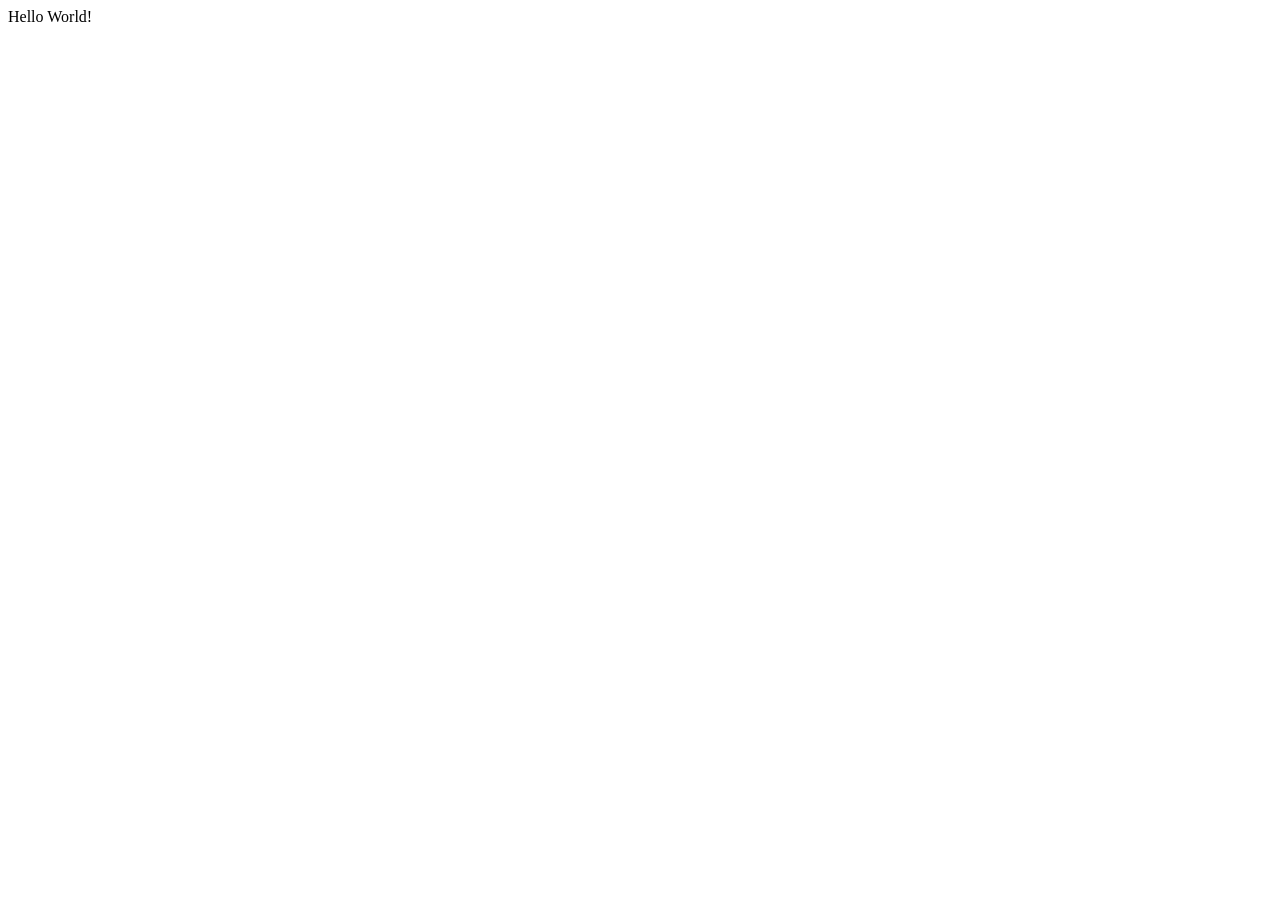
==== index.html @ 88e0c28f "Update index.html" ====
<!DOCTYPE html>
<html lang="en" dir="ltr">
  <head>
    <meta charset="utf-8">
    <title></title>
    <link rel="stylesheet" href="css/styles.css">
    <link rel="icon" href="favicon.ico">
    <title>Reivax's Page</title>
  </head>
  <body>
    Hello World!
  </body>
</html>
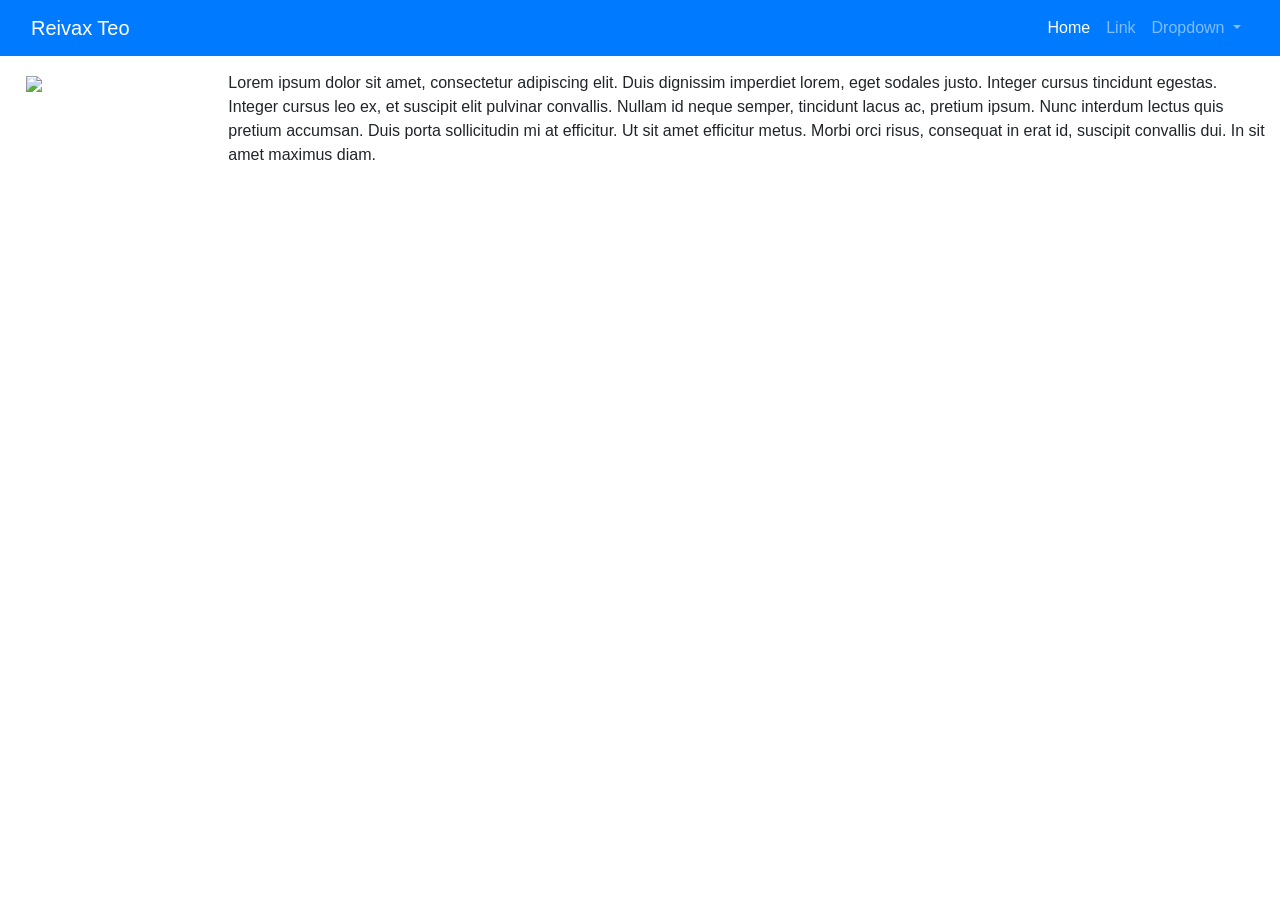
==== commit e280b0c2: "update" ====
--- a/index.html
+++ b/index.html
@@ -1,13 +1,74 @@
 <!DOCTYPE html>
 <html lang="en" dir="ltr">
-  <head>
-    <meta charset="utf-8">
-    <title></title>
-    <link rel="stylesheet" href="css/styles.css">
-    <link rel="icon" href="favicon.ico">
-    <title>Reivax's Page</title>
-  </head>
-  <body>
-    Hello World!
-  </body>
+
+<head>
+  <meta charset="utf-8">
+  <title>Reivax's Page</title>
+  <link rel="stylesheet" href="css/styles.css">
+  <link rel="icon" href="favicon.ico">
+  <link rel="stylesheet" href="https://cdn.jsdelivr.net/npm/bootstrap@4.5.3/dist/css/bootstrap.min.css" integrity="sha384-TX8t27EcRE3e/ihU7zmQxVncDAy5uIKz4rEkgIXeMed4M0jlfIDPvg6uqKI2xXr2" crossorigin="anonymous">
+
+  <script src="https://code.jquery.com/jquery-3.5.1.slim.min.js" integrity="sha384-DfXdz2htPH0lsSSs5nCTpuj/zy4C+OGpamoFVy38MVBnE+IbbVYUew+OrCXaRkfj" crossorigin="anonymous"></script>
+  <script src="https://cdn.jsdelivr.net/npm/popper.js@1.16.1/dist/umd/popper.min.js" integrity="sha384-9/reFTGAW83EW2RDu2S0VKaIzap3H66lZH81PoYlFhbGU+6BZp6G7niu735Sk7lN" crossorigin="anonymous"></script>
+  <script src="https://cdn.jsdelivr.net/npm/bootstrap@4.5.3/dist/js/bootstrap.min.js" integrity="sha384-w1Q4orYjBQndcko6MimVbzY0tgp4pWB4lZ7lr30WKz0vr/aWKhXdBNmNb5D92v7s" crossorigin="anonymous"></script>
+</head>
+
+<body>
+  <section id="nav">
+    <div class="container-fluid">
+      <nav class="navbar navbar-expand-lg navbar-dark bg-primary">
+        <a class="navbar-brand" href="#">Reivax Teo</a>
+        <button class="navbar-toggler" type="button" data-toggle="collapse" data-target="#navbarSupportedContent" aria-controls="navbarSupportedContent" aria-expanded="false" aria-label="Toggle navigation">
+          <span class="navbar-toggler-icon"></span>
+        </button>
+
+        <div class="collapse navbar-collapse" id="navbarSupportedContent">
+          <ul class="navbar-nav ml-auto">
+            <li class="nav-item active">
+              <a class="nav-link" href="#">Home <span class="sr-only">(current)</span></a>
+            </li>
+            <li class="nav-item">
+              <a class="nav-link" href="#">Link</a>
+            </li>
+            <li class="nav-item dropdown">
+              <a class="nav-link dropdown-toggle" href="#" id="navbarDropdown" role="button" data-toggle="dropdown" aria-haspopup="true" aria-expanded="false">
+                Dropdown
+              </a>
+              <div class="dropdown-menu" aria-labelledby="navbarDropdown">
+                <a class="dropdown-item" href="#">Action</a>
+                <a class="dropdown-item" href="#">Another action</a>
+                <div class="dropdown-divider"></div>
+                <a class="dropdown-item" href="#">Something else here</a>
+              </div>
+            </li>
+          </ul>
+          <!-- <form class="form-inline my-2 my-lg-0">
+              <input class="form-control mr-sm-2" type="search" placeholder="Search" aria-label="Search">
+              <button class="btn btn-outline-success my-2 my-sm-0" type="submit">Search</button>
+            </form> -->
+        </div>
+      </nav>
+    </div>
+
+  </section>
+
+  <section id="profile-info">
+    <div class="row">
+      <div class="profile-section col-lg-2">
+        <div class"col">
+          <img class="displaypic" src="https://media-exp1.licdn.com/dms/image/C5603AQEbbgk2HmF8ng/profile-displayphoto-shrink_400_400/0?e=1613001600&v=beta&t=VzPEejylcu5CNzk37xw-Eydn8U3WLpBQrbtjoxUTK_o" />
+        </div>
+      </div>
+      <div class="profile-section col-lg-10">
+        Lorem ipsum dolor sit amet, consectetur adipiscing elit. Duis dignissim imperdiet lorem, eget sodales justo. Integer cursus tincidunt egestas. Integer cursus leo ex, et suscipit elit pulvinar convallis. Nullam id neque semper, tincidunt lacus
+        ac, pretium ipsum. Nunc interdum lectus quis pretium accumsan. Duis porta sollicitudin mi at efficitur. Ut sit amet efficitur metus. Morbi orci risus, consequat in erat id, suscipit convallis dui. In sit amet maximus diam.
+      </div>
+    </div>
+    </div>
+  </section>
+
+
+
+</body>
+
 </html>
--- a/css/styles.css
+++ b/css/styles.css
@@ -0,0 +1,12 @@
+.displaypic {
+  width: 150px;
+  margin: 3% 6%;
+}
+
+#nav {
+  background-color: #007bff;
+}
+
+#profile-info {
+  padding: 15px
+}
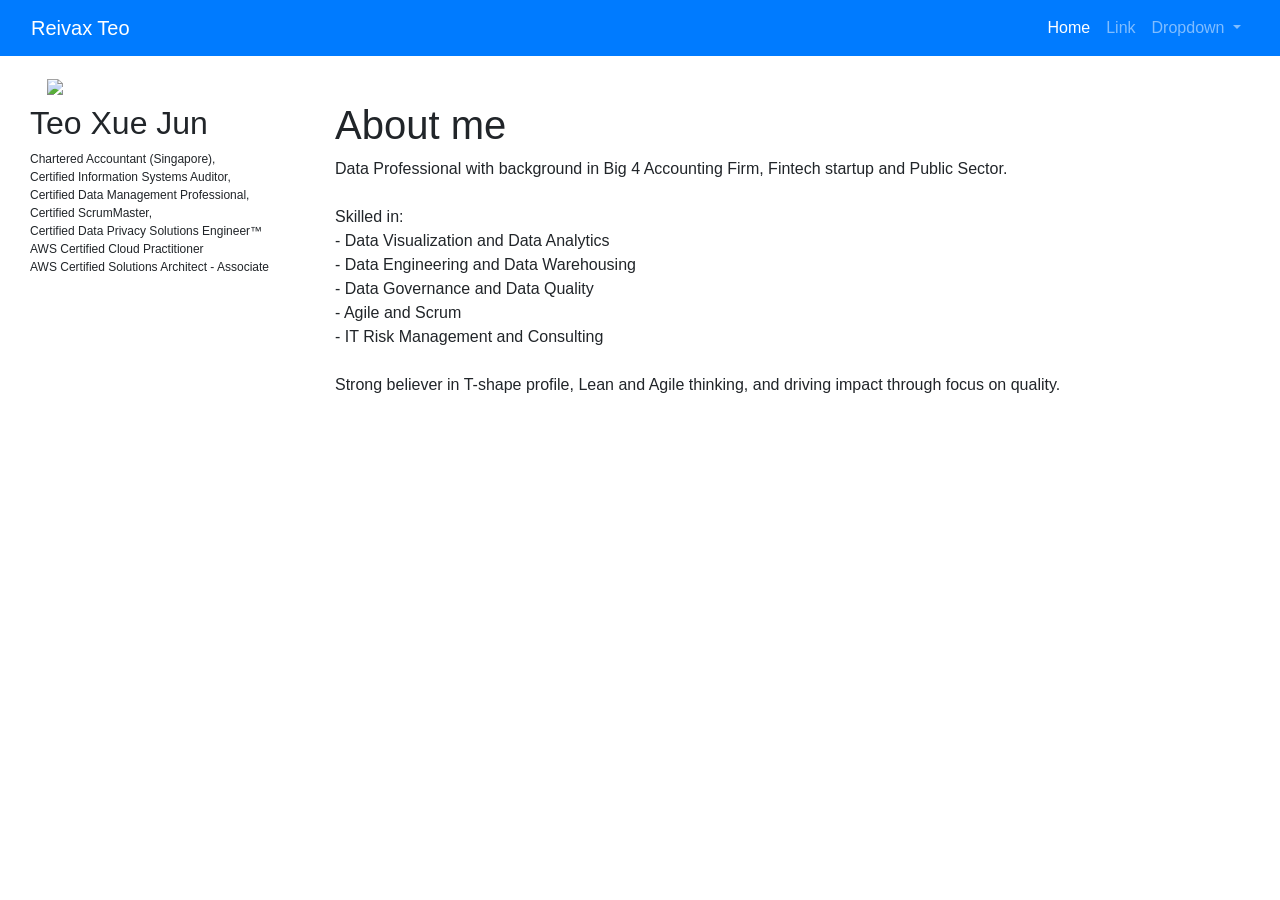
==== commit 274a685f: "Update index.html" ====
--- a/index.html
+++ b/index.html
@@ -54,21 +54,37 @@
 
   <section id="profile-info">
     <div class="row">
-      <div class="profile-section col-lg-2">
-        <div class"col">
+      <div class="profile-section col-lg-3">
+        <div class"col" style="font-size: 12px; padding-left: 15px">
           <img class="displaypic" src="https://media-exp1.licdn.com/dms/image/C5603AQEbbgk2HmF8ng/profile-displayphoto-shrink_400_400/0?e=1613001600&v=beta&t=VzPEejylcu5CNzk37xw-Eydn8U3WLpBQrbtjoxUTK_o" />
+          <h2>Teo Xue Jun</h2>
+          Chartered Accountant (Singapore), <br />
+          Certified Information Systems Auditor, <br />
+          Certified Data Management Professional, <br />
+          Certified ScrumMaster, <br />
+          Certified Data Privacy Solutions Engineer™ <br />
+          AWS Certified Cloud Practitioner<br />
+          AWS Certified Solutions Architect - Associate<br />
         </div>
       </div>
-      <div class="profile-section col-lg-10">
-        Lorem ipsum dolor sit amet, consectetur adipiscing elit. Duis dignissim imperdiet lorem, eget sodales justo. Integer cursus tincidunt egestas. Integer cursus leo ex, et suscipit elit pulvinar convallis. Nullam id neque semper, tincidunt lacus
-        ac, pretium ipsum. Nunc interdum lectus quis pretium accumsan. Duis porta sollicitudin mi at efficitur. Ut sit amet efficitur metus. Morbi orci risus, consequat in erat id, suscipit convallis dui. In sit amet maximus diam.
+      <div class="profile-section col-lg-9" style="padding-top:30px">
+        <h1>About me</h1>
+        Data Professional with background in Big 4 Accounting Firm, Fintech startup and Public Sector. <br />
+        <br />
+        Skilled in:<br />
+        - Data Visualization and Data Analytics<br />
+        - Data Engineering and Data Warehousing<br />
+        - Data Governance and Data Quality<br />
+        - Agile and Scrum<br />
+        - IT Risk Management and Consulting<br />
+        <br />
+        Strong believer in T-shape profile, Lean and Agile thinking, and driving impact through focus on quality.<br />
+        <br />
       </div>
     </div>
     </div>
   </section>
 
-
-
 </body>
 
 </html>
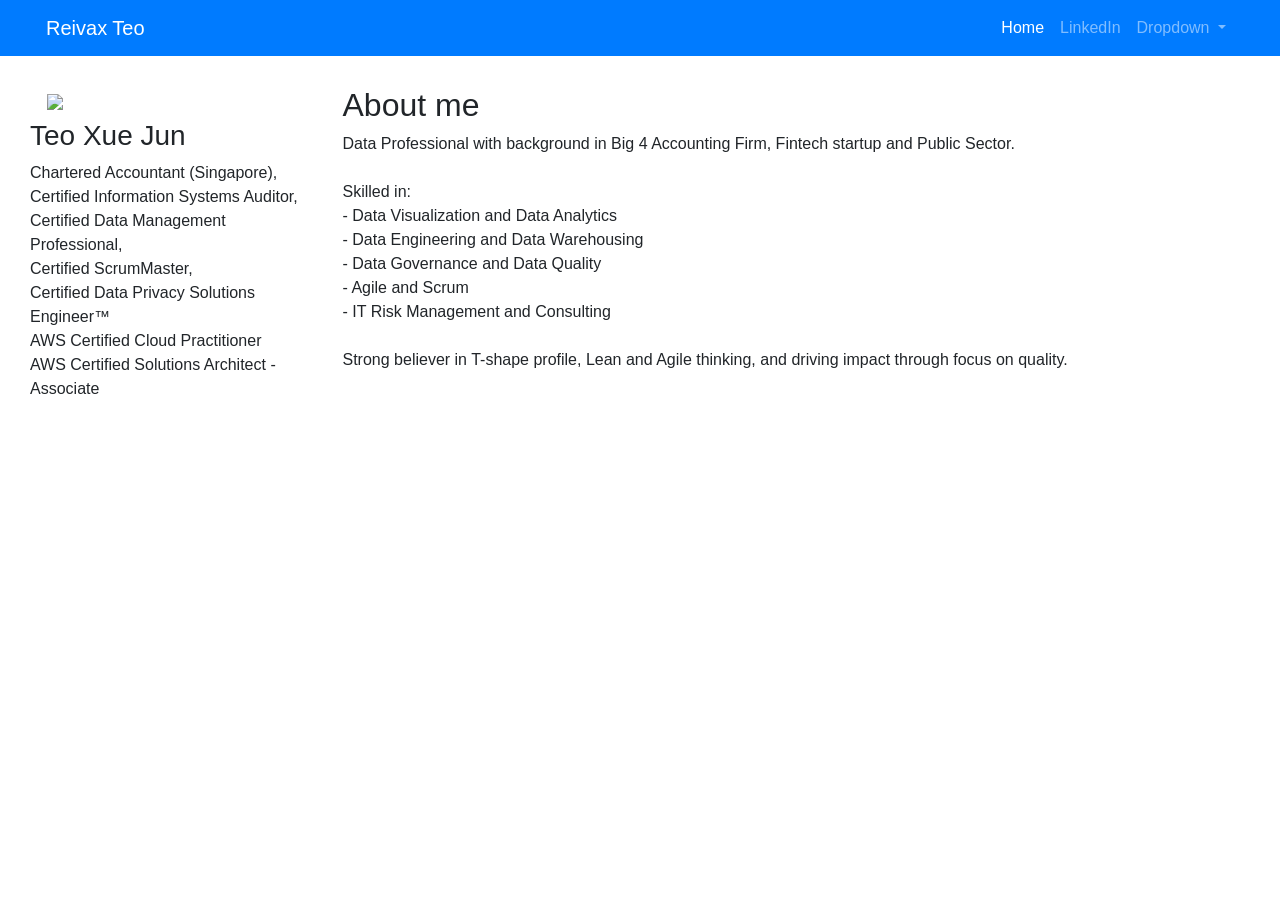
==== commit 58f38543: "update" ====
--- a/index.html
+++ b/index.html
@@ -7,6 +7,8 @@
   <link rel="stylesheet" href="css/styles.css">
   <link rel="icon" href="favicon.ico">
   <link rel="stylesheet" href="https://cdn.jsdelivr.net/npm/bootstrap@4.5.3/dist/css/bootstrap.min.css" integrity="sha384-TX8t27EcRE3e/ihU7zmQxVncDAy5uIKz4rEkgIXeMed4M0jlfIDPvg6uqKI2xXr2" crossorigin="anonymous">
+
+  <script src="https://use.fontawesome.com/aeafd53098.js"></script>
 
   <script src="https://code.jquery.com/jquery-3.5.1.slim.min.js" integrity="sha384-DfXdz2htPH0lsSSs5nCTpuj/zy4C+OGpamoFVy38MVBnE+IbbVYUew+OrCXaRkfj" crossorigin="anonymous"></script>
   <script src="https://cdn.jsdelivr.net/npm/popper.js@1.16.1/dist/umd/popper.min.js" integrity="sha384-9/reFTGAW83EW2RDu2S0VKaIzap3H66lZH81PoYlFhbGU+6BZp6G7niu735Sk7lN" crossorigin="anonymous"></script>
@@ -28,7 +30,7 @@
               <a class="nav-link" href="#">Home <span class="sr-only">(current)</span></a>
             </li>
             <li class="nav-item">
-              <a class="nav-link" href="#">Link</a>
+              <a class="nav-link" href="https://www.linkedin.com/in/xue-jun-teo/"><i class="fab fa-linkedin-in"></i> LinkedIn</a>
             </li>
             <li class="nav-item dropdown">
               <a class="nav-link dropdown-toggle" href="#" id="navbarDropdown" role="button" data-toggle="dropdown" aria-haspopup="true" aria-expanded="false">
@@ -55,9 +57,9 @@
   <section id="profile-info">
     <div class="row">
       <div class="profile-section col-lg-3">
-        <div class"col" style="font-size: 12px; padding-left: 15px">
+        <div class"col">
           <img class="displaypic" src="https://media-exp1.licdn.com/dms/image/C5603AQEbbgk2HmF8ng/profile-displayphoto-shrink_400_400/0?e=1613001600&v=beta&t=VzPEejylcu5CNzk37xw-Eydn8U3WLpBQrbtjoxUTK_o" />
-          <h2>Teo Xue Jun</h2>
+          <h3>Teo Xue Jun</h3>
           Chartered Accountant (Singapore), <br />
           Certified Information Systems Auditor, <br />
           Certified Data Management Professional, <br />
@@ -65,10 +67,14 @@
           Certified Data Privacy Solutions Engineer™ <br />
           AWS Certified Cloud Practitioner<br />
           AWS Certified Solutions Architect - Associate<br />
+          <br />
         </div>
       </div>
-      <div class="profile-section col-lg-9" style="padding-top:30px">
-        <h1>About me</h1>
+      <div class="profile-section col-lg-9">
+        <h2>About me</h2>
+        <i class="fas fa-camera"></i> <!-- this icon's 1) style prefix == fas and 2) icon name == camera -->
+        <i class="fas fa-camera"></i> <!-- using an <i> element to reference the icon -->
+        <span class="fas fa-camera"></span> <!-- using a <span> element to reference the icon -->
         Data Professional with background in Big 4 Accounting Firm, Fintech startup and Public Sector. <br />
         <br />
         Skilled in:<br />
--- a/css/styles.css
+++ b/css/styles.css
@@ -3,10 +3,12 @@
   margin: 3% 6%;
 }
 
+
 #nav {
   background-color: #007bff;
+  padding: 0 15px
 }
 
 #profile-info {
-  padding: 15px
+  padding: 30px
 }
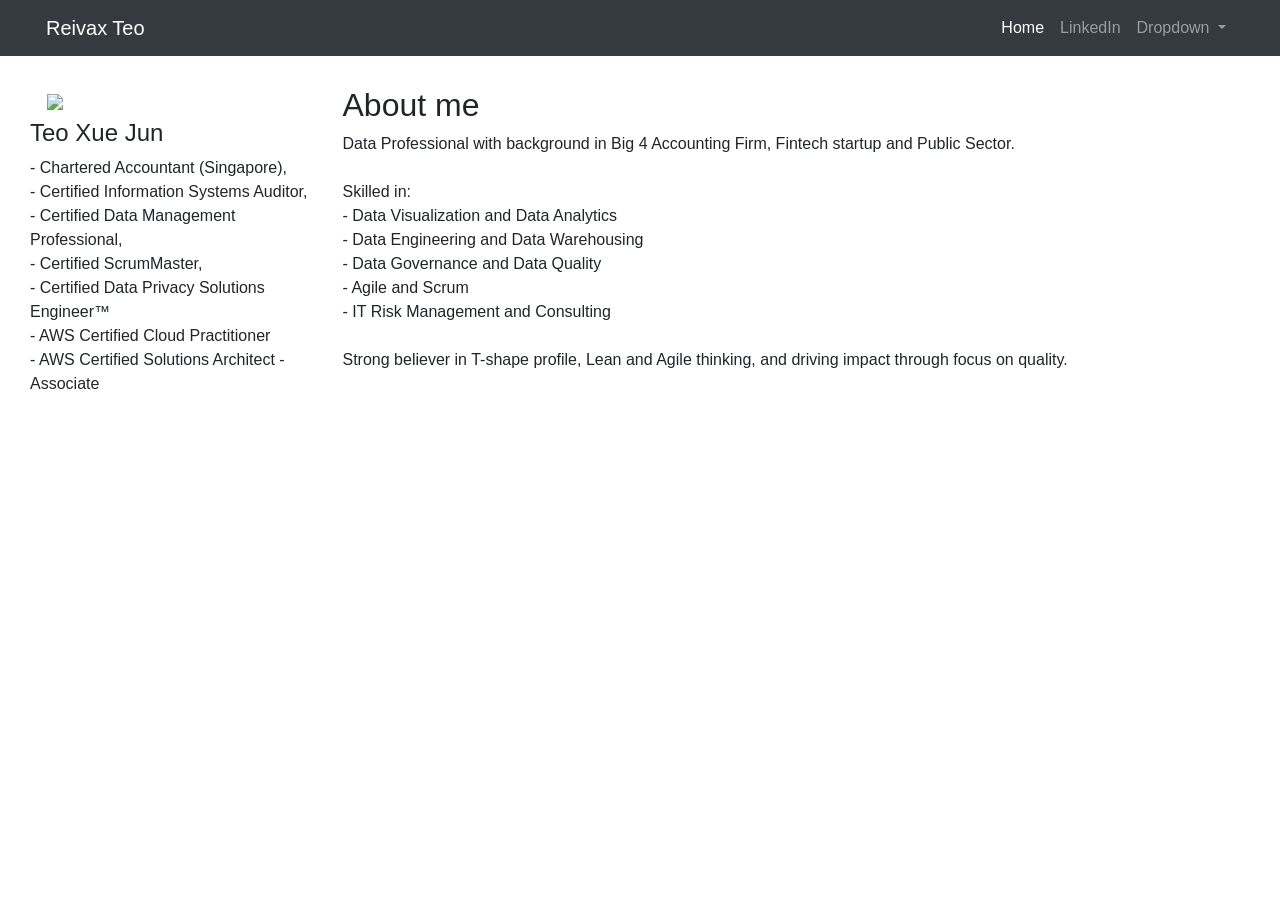
==== commit c3c8e7f2: "update" ====
--- a/index.html
+++ b/index.html
@@ -6,19 +6,23 @@
   <title>Reivax's Page</title>
   <link rel="stylesheet" href="css/styles.css">
   <link rel="icon" href="favicon.ico">
-  <link rel="stylesheet" href="https://cdn.jsdelivr.net/npm/bootstrap@4.5.3/dist/css/bootstrap.min.css" integrity="sha384-TX8t27EcRE3e/ihU7zmQxVncDAy5uIKz4rEkgIXeMed4M0jlfIDPvg6uqKI2xXr2" crossorigin="anonymous">
 
-  <script src="https://use.fontawesome.com/aeafd53098.js"></script>
+    <!-- bootstrapcdn -->
+  <link rel="stylesheet" href="https://stackpath.bootstrapcdn.com/bootstrap/4.4.1/css/bootstrap.min.css" integrity="sha384-Vkoo8x4CGsO3+Hhxv8T/Q5PaXtkKtu6ug5TOeNV6gBiFeWPGFN9MuhOf23Q9Ifjh" crossorigin="anonymous">
 
-  <script src="https://code.jquery.com/jquery-3.5.1.slim.min.js" integrity="sha384-DfXdz2htPH0lsSSs5nCTpuj/zy4C+OGpamoFVy38MVBnE+IbbVYUew+OrCXaRkfj" crossorigin="anonymous"></script>
-  <script src="https://cdn.jsdelivr.net/npm/popper.js@1.16.1/dist/umd/popper.min.js" integrity="sha384-9/reFTGAW83EW2RDu2S0VKaIzap3H66lZH81PoYlFhbGU+6BZp6G7niu735Sk7lN" crossorigin="anonymous"></script>
-  <script src="https://cdn.jsdelivr.net/npm/bootstrap@4.5.3/dist/js/bootstrap.min.js" integrity="sha384-w1Q4orYjBQndcko6MimVbzY0tgp4pWB4lZ7lr30WKz0vr/aWKhXdBNmNb5D92v7s" crossorigin="anonymous"></script>
+  <!-- fontawesome icons -->
+  <script defer src="https://use.fontawesome.com/aeafd53098.js"></script>
+
+  <!-- bootstrapcdn -->
+  <script src="https://code.jquery.com/jquery-3.4.1.slim.min.js" integrity="sha384-J6qa4849blE2+poT4WnyKhv5vZF5SrPo0iEjwBvKU7imGFAV0wwj1yYfoRSJoZ+n" crossorigin="anonymous"></script>
+  <script src="https://cdn.jsdelivr.net/npm/popper.js@1.16.0/dist/umd/popper.min.js" integrity="sha384-Q6E9RHvbIyZFJoft+2mJbHaEWldlvI9IOYy5n3zV9zzTtmI3UksdQRVvoxMfooAo" crossorigin="anonymous"></script>
+  <script src="https://stackpath.bootstrapcdn.com/bootstrap/4.4.1/js/bootstrap.min.js" integrity="sha384-wfSDF2E50Y2D1uUdj0O3uMBJnjuUD4Ih7YwaYd1iqfktj0Uod8GCExl3Og8ifwB6" crossorigin="anonymous"></script>
 </head>
 
 <body>
   <section id="nav">
     <div class="container-fluid">
-      <nav class="navbar navbar-expand-lg navbar-dark bg-primary">
+      <nav class="navbar navbar-expand-lg navbar-dark bg-dark">
         <a class="navbar-brand" href="#">Reivax Teo</a>
         <button class="navbar-toggler" type="button" data-toggle="collapse" data-target="#navbarSupportedContent" aria-controls="navbarSupportedContent" aria-expanded="false" aria-label="Toggle navigation">
           <span class="navbar-toggler-icon"></span>
@@ -30,7 +34,7 @@
               <a class="nav-link" href="#">Home <span class="sr-only">(current)</span></a>
             </li>
             <li class="nav-item">
-              <a class="nav-link" href="https://www.linkedin.com/in/xue-jun-teo/"><i class="fab fa-linkedin-in"></i> LinkedIn</a>
+              <a class="nav-link" href="https://www.linkedin.com/in/xue-jun-teo/"><i class="fab fa-linkedin" style="background-color: #0072b1; font-size: 14px"></i> LinkedIn</a>
             </li>
             <li class="nav-item dropdown">
               <a class="nav-link dropdown-toggle" href="#" id="navbarDropdown" role="button" data-toggle="dropdown" aria-haspopup="true" aria-expanded="false">
@@ -59,22 +63,19 @@
       <div class="profile-section col-lg-3">
         <div class"col">
           <img class="displaypic" src="https://media-exp1.licdn.com/dms/image/C5603AQEbbgk2HmF8ng/profile-displayphoto-shrink_400_400/0?e=1613001600&v=beta&t=VzPEejylcu5CNzk37xw-Eydn8U3WLpBQrbtjoxUTK_o" />
-          <h3>Teo Xue Jun</h3>
-          Chartered Accountant (Singapore), <br />
-          Certified Information Systems Auditor, <br />
-          Certified Data Management Professional, <br />
-          Certified ScrumMaster, <br />
-          Certified Data Privacy Solutions Engineer™ <br />
-          AWS Certified Cloud Practitioner<br />
-          AWS Certified Solutions Architect - Associate<br />
+          <h4>Teo Xue Jun</h4>
+          - Chartered Accountant (Singapore), <br />
+          - Certified Information Systems Auditor, <br />
+          - Certified Data Management Professional, <br />
+          - Certified ScrumMaster, <br />
+          - Certified Data Privacy Solutions Engineer™ <br />
+          - AWS Certified Cloud Practitioner<br />
+          - AWS Certified Solutions Architect - Associate<br />
           <br />
         </div>
       </div>
       <div class="profile-section col-lg-9">
         <h2>About me</h2>
-        <i class="fas fa-camera"></i> <!-- this icon's 1) style prefix == fas and 2) icon name == camera -->
-        <i class="fas fa-camera"></i> <!-- using an <i> element to reference the icon -->
-        <span class="fas fa-camera"></span> <!-- using a <span> element to reference the icon -->
         Data Professional with background in Big 4 Accounting Firm, Fintech startup and Public Sector. <br />
         <br />
         Skilled in:<br />
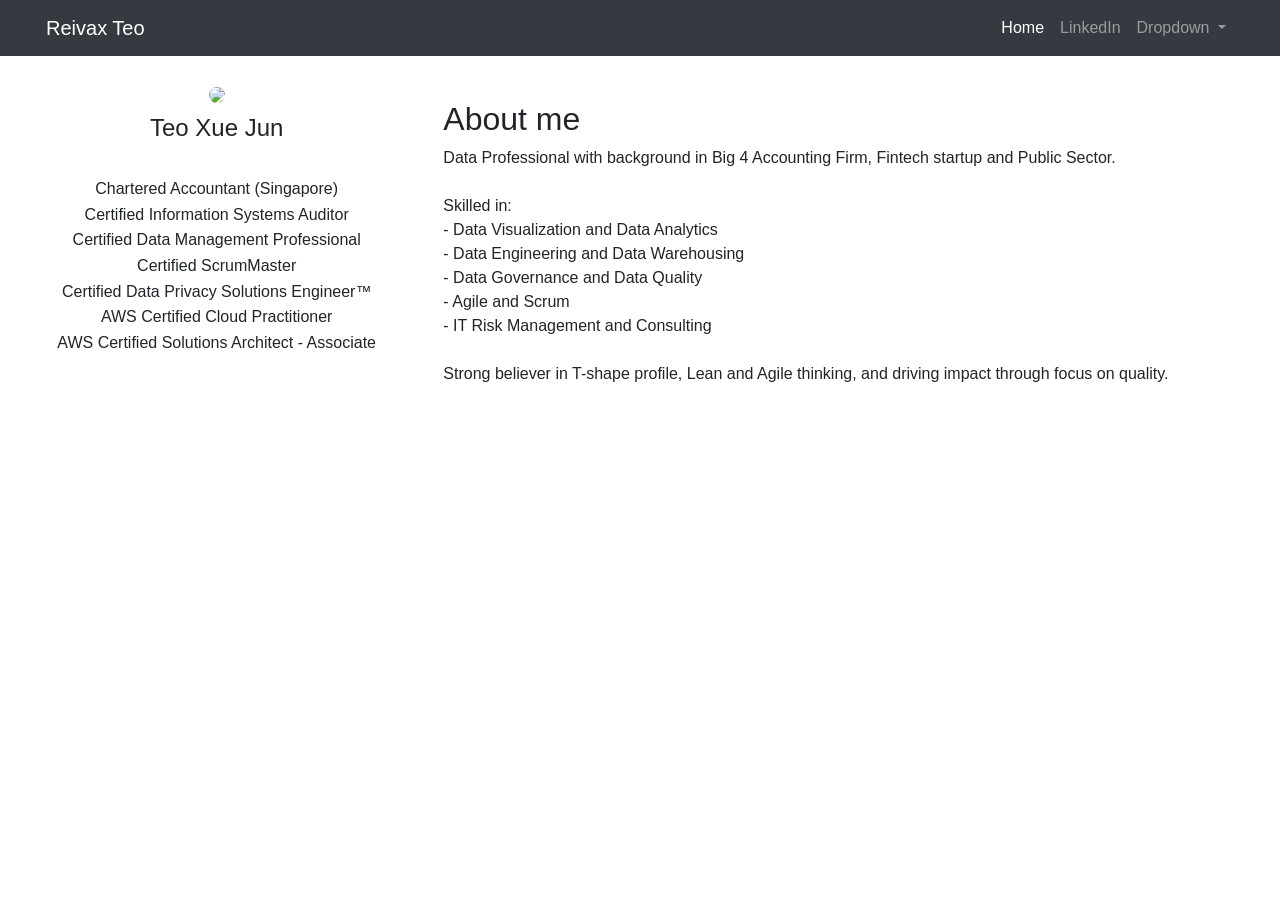
==== commit 68c57b48: "update" ====
--- a/index.html
+++ b/index.html
@@ -7,7 +7,7 @@
   <link rel="stylesheet" href="css/styles.css">
   <link rel="icon" href="favicon.ico">
 
-    <!-- bootstrapcdn -->
+  <!-- bootstrapcdn -->
   <link rel="stylesheet" href="https://stackpath.bootstrapcdn.com/bootstrap/4.4.1/css/bootstrap.min.css" integrity="sha384-Vkoo8x4CGsO3+Hhxv8T/Q5PaXtkKtu6ug5TOeNV6gBiFeWPGFN9MuhOf23Q9Ifjh" crossorigin="anonymous">
 
   <!-- fontawesome icons -->
@@ -60,21 +60,26 @@
 
   <section id="profile-info">
     <div class="row">
-      <div class="profile-section col-lg-3">
-        <div class"col">
-          <img class="displaypic" src="https://media-exp1.licdn.com/dms/image/C5603AQEbbgk2HmF8ng/profile-displayphoto-shrink_400_400/0?e=1613001600&v=beta&t=VzPEejylcu5CNzk37xw-Eydn8U3WLpBQrbtjoxUTK_o" />
-          <h4>Teo Xue Jun</h4>
-          - Chartered Accountant (Singapore), <br />
-          - Certified Information Systems Auditor, <br />
-          - Certified Data Management Professional, <br />
-          - Certified ScrumMaster, <br />
-          - Certified Data Privacy Solutions Engineer™ <br />
-          - AWS Certified Cloud Practitioner<br />
-          - AWS Certified Solutions Architect - Associate<br />
-          <br />
+      <div class="profile-section col-lg-4">
+        <div class="col">
+          <div class="profile-img">
+            <img class="displaypic" src="https://media-exp1.licdn.com/dms/image/C5603AQHyUivSDH7AGQ/profile-displayphoto-shrink_400_400/0/1607386687722?e=1613001600&v=beta&t=B7I6WCrpiE2PpNggrqZvgFVpyElDJNQrjpwGRJDJb5Q" />
+            <h4>Teo Xue Jun</h4>
+            <br />
+            Chartered Accountant (Singapore)<br />
+            Certified Information Systems Auditor<br />
+            Certified Data Management Professional<br />
+            Certified ScrumMaster<br />
+            Certified Data Privacy Solutions Engineer™ <br />
+            AWS Certified Cloud Practitioner<br />
+            AWS Certified Solutions Architect - Associate<br />
+            <br />
+          </div>
+
         </div>
       </div>
-      <div class="profile-section col-lg-9">
+      <div class="about-me profile-section col-lg-8">
+        <br />
         <h2>About me</h2>
         Data Professional with background in Big 4 Accounting Firm, Fintech startup and Public Sector. <br />
         <br />
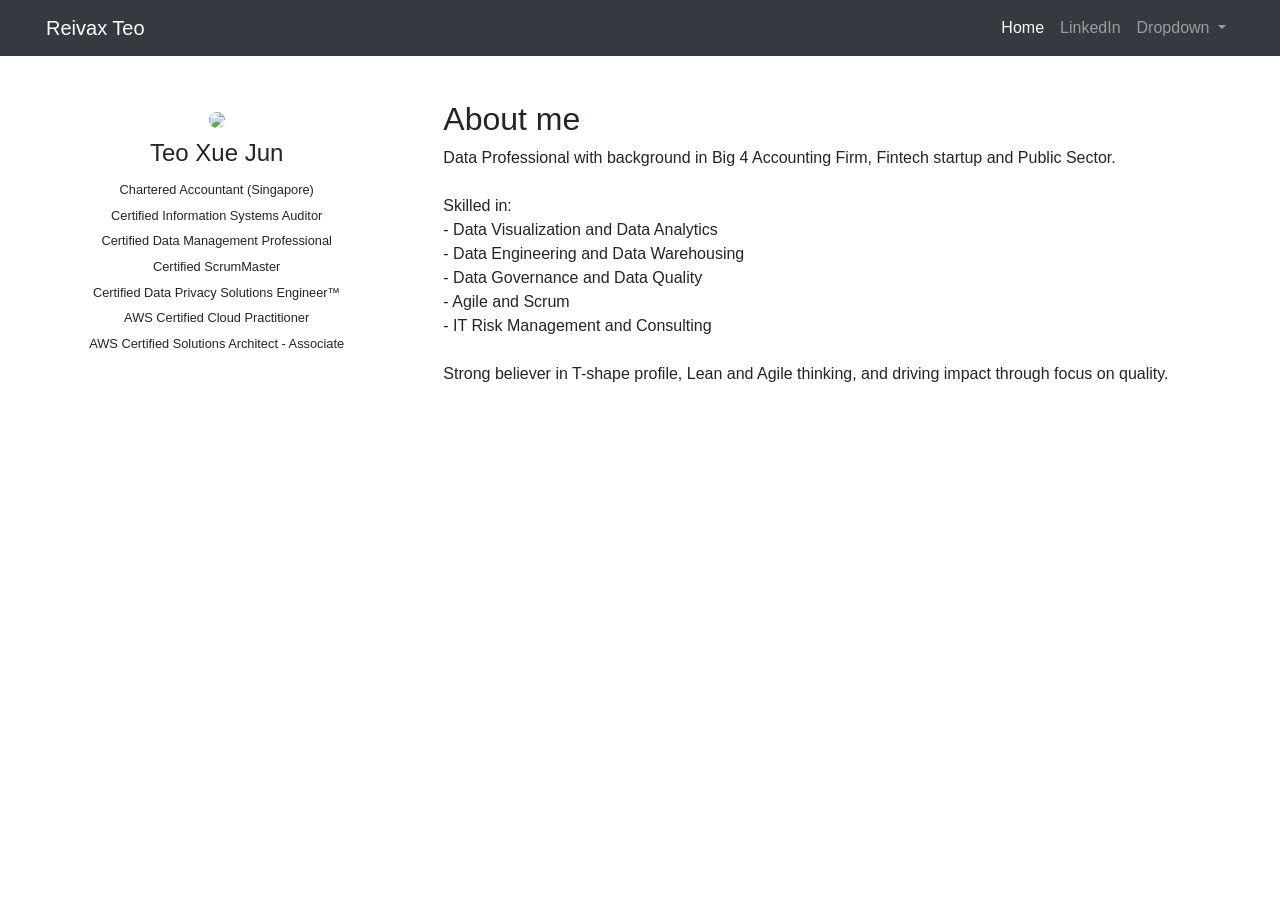
==== commit 993a96d6: "update" ====
--- a/index.html
+++ b/index.html
@@ -63,16 +63,19 @@
       <div class="profile-section col-lg-4">
         <div class="col">
           <div class="profile-img">
+            <br />
             <img class="displaypic" src="https://media-exp1.licdn.com/dms/image/C5603AQHyUivSDH7AGQ/profile-displayphoto-shrink_400_400/0/1607386687722?e=1613001600&v=beta&t=B7I6WCrpiE2PpNggrqZvgFVpyElDJNQrjpwGRJDJb5Q" />
             <h4>Teo Xue Jun</h4>
-            <br />
-            Chartered Accountant (Singapore)<br />
-            Certified Information Systems Auditor<br />
-            Certified Data Management Professional<br />
-            Certified ScrumMaster<br />
-            Certified Data Privacy Solutions Engineer™ <br />
-            AWS Certified Cloud Practitioner<br />
-            AWS Certified Solutions Architect - Associate<br />
+            <span class="certifications">
+              Chartered Accountant (Singapore)<br />
+              Certified Information Systems Auditor<br />
+              Certified Data Management Professional<br />
+              Certified ScrumMaster<br />
+              Certified Data Privacy Solutions Engineer™ <br />
+              AWS Certified Cloud Practitioner<br />
+              AWS Certified Solutions Architect - Associate<br />
+            </span>
+
             <br />
           </div>
 
--- a/css/styles.css
+++ b/css/styles.css
@@ -0,0 +1,42 @@
+.displaypic {
+  width: 150px;
+  margin: 3% auto;
+  border-radius: 75px;
+}
+
+.profile-img {
+  text-align: center;
+  line-height: 1.6;
+}
+
+.certifications {
+  font-size: 0.8em;
+  line-height: 0;
+}
+
+i {
+    font-family: fontawesome;
+    font-style: normal;
+}
+
+#nav {
+  background-color: #343a40;
+  padding: 0 15px;
+}
+
+#profile-info {
+  padding: 20px;
+}
+
+@media (max-width: 992px) {
+  .profile-section {
+    text-align: center;
+    margin: 0 10%;
+  }
+
+  .about-me {
+    padding-top: 30px;
+    background-color: #a6a6a6;
+  }
+
+}
